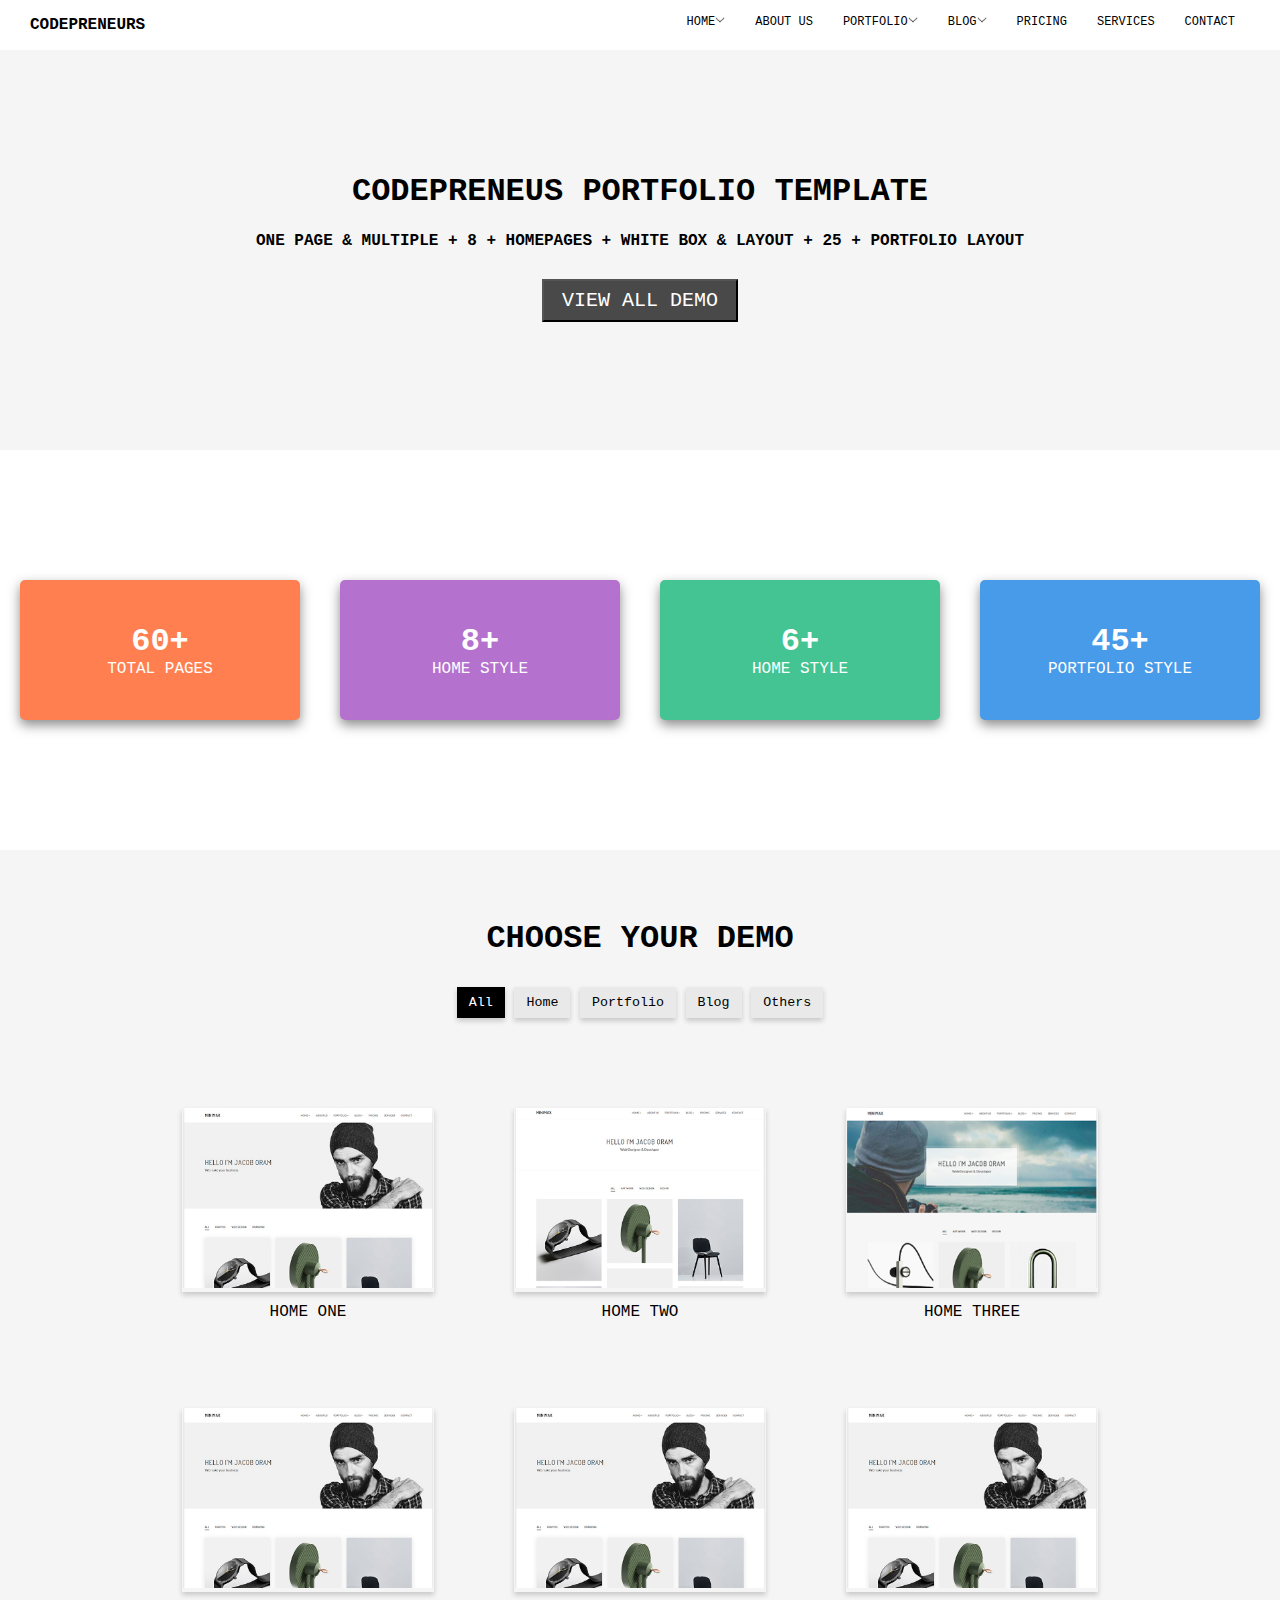
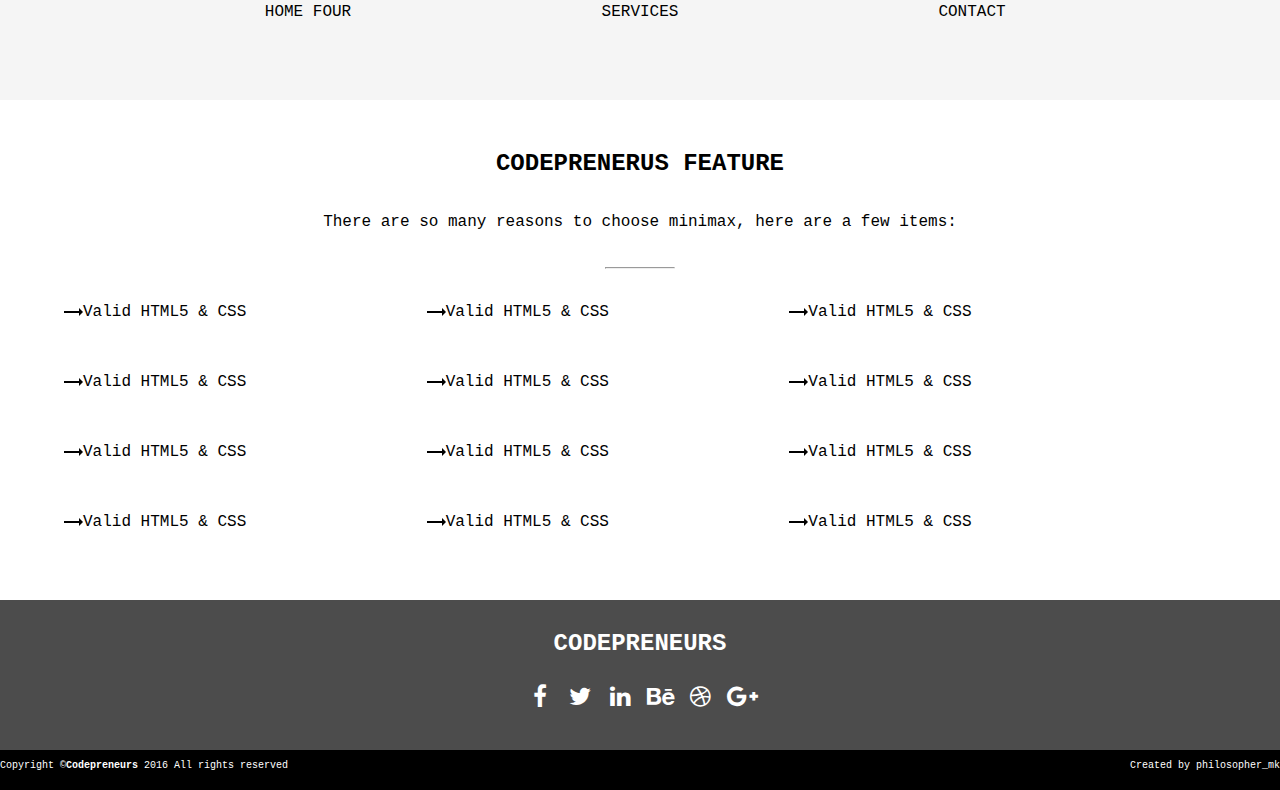
==== HTML&CSS.projects/challenge1/challenge2.html @ 4f7e5a37 "projects and apps added" ====
<!DOCTYPE html>
<html lang="en">

<head>
    <meta charset="UTF-8">
    <meta name="viewport" content="width=device-width, initial-scale=1.0">
    <meta http-equiv="X-UA-Compatible" content="ie=edge">
    <title>Codepreneurs</title>
    <link rel="stylesheet" href="https://cdnjs.cloudflare.com/ajax/libs/font-awesome/4.7.0/css/font-awesome.min.css">
    <link rel="stylesheet" href="challenge2.css" type="text/css">
</head>

<body>
    <div class="main-container">
        <div class="top">
            <p>CODEPRENEURS</p>
            <nav>
                <ul>
                    <li><a href="challenge2.html">HOME<img src="./images/drop-down-arrow-icon-25.jpg" alt=""
                                width="10px"></a>
                        <ul>
                            <li><a href="#">Link1</a></li>
                            <li><a href="#">Link2</a></li>
                            <li><a href="#">Link3</a></li>
                        </ul>
                    </li>
                    <li><a href="#">ABOUT US</a></li>
                    <li><a href="#">PORTFOLIO<img src="./images/drop-down-arrow-icon-25.jpg" alt="" width="10px"></a>
                        <ul>
                            <li><a href="#">Portfolio link</a></li>
                            <li><a href="#">Portfolio link</a></li>
                            <li><a href="#">Portfolio link</a></li>
                        </ul>
                    </li>
                    <li><a href="#">BLOG<img src="./images/drop-down-arrow-icon-25.jpg" alt="" width="10px"></a>
                        <ul>
                            <li><a href="#">Link1</a></li>
                            <li><a href="#">Link2</a></li>
                            <li><a href="#">Link3</a></li>
                        </ul>
                    </li>
                    <li><a href="#">PRICING</a></li>
                    <li><a href="#">SERVICES</a></li>
                    <li><a href="#">CONTACT</a></li>
                </ul>
            </nav>
            <div class="hamburger-menu">
                <div></div>
                <div></div>
                <div></div>
            </div>

        </div>
        <div class="codepreneus">
            <div class="template">
                <h1>CODEPRENEUS PORTFOLIO TEMPLATE</h1>
                <br>
                <h4>ONE PAGE & MULTIPLE + 8 + HOMEPAGES + WHITE BOX & LAYOUT + 25 + PORTFOLIO LAYOUT</h4>
                <br>
                <button type="button" class="btn">VIEW ALL DEMO</button>
            </div>
        </div>
        <div class="styles">
            <div class="home-styles bg-orange">
                <div class="home-styles-h">
                    <h1>60+</h1>
                    <p>TOTAL PAGES</p>
                </div>
            </div>
            <div class="home-styles bg-purple">
                <div class="home-styles-h">
                    <h1>8+</h1>
                    <p>HOME STYLE</p>
                </div>
            </div>
            <div class="home-styles bg-mint">
                <div class="home-styles-h">
                    <h1>6+</h1>
                    <p>HOME STYLE</p>
                </div>
            </div>
            <div class="home-styles bg-blue">
                <div class="home-styles-h">
                    <h1>45+</h1>
                    <p>PORTFOLIO STYLE</p>
                </div>
            </div>
        </div>
        <div class="demo">
            <div class="choose-demo">
                <h1> CHOOSE YOUR DEMO </h1>
            </div>
            <div class="choose-demo-options">
                <button type="button" class="buttons bg-black">All</button>
                <button type="button" class="buttons bg-grey">Home</button>
                <button type="button" class="buttons bg-grey">Portfolio</button>
                <button type="button" class="buttons bg-grey">Blog</button>
                <button type="button" class="buttons bg-grey">Others</button>

            </div>
            <div class="home-pages">
                <div class="home-pages-elements">
                    <img class="img" src="./images/page1.png" width="100%" height="180px" alt="">
                    <p>HOME ONE</p>
                </div>
                <div class="home-pages-elements">
                        <img  class="img" src="./images/page-2.png" width="100%" height="180px" alt="">
                        <p>HOME TWO</p>
                </div>
                <div class="home-pages-elements">
                        <img  class="img" src="./images/page-3.png" width="100%" height="180px" alt="">
                        <p>HOME THREE</p>
                </div>
                <div class="home-pages-elements">
                    <img class="img" src="./images/page1.png" width="100%" height="180px" alt="">
                    <p>HOME FOUR</p>
                </div>
                <div class="home-pages-elements">
                    <img class="img" src="./images/page1.png" width="100%" height="180px" alt="">
                    <p>SERVICES</p>
                </div>
                <div class="home-pages-elements">
                    <img class="img" src="./images/page1.png" width="100%" height="180px" alt="">
                    <p>CONTACT</p>
                </div>
            </div>

        </div>
        <div class="feature">
            <h2>CODEPRENERUS FEATURE</h2>
            <br> <br>
            <p>There are so many reasons to choose minimax, here are a few items:</p>
            <br><br>
            <hr>
            <br><br>
            <div class="feature-list">
                <div>  <img src="./images/ic_trending_flat_black_24px.png" alt="">Valid HTML5 & CSS</div>
                <div> <img src="./images/ic_trending_flat_black_24px.png" alt="">Valid HTML5 & CSS</div>
                <div> <img src="./images/ic_trending_flat_black_24px.png" alt="">Valid HTML5 & CSS</div>
                <div> <img src="./images/ic_trending_flat_black_24px.png" alt="">Valid HTML5 & CSS</div>
                <div> <img src="./images/ic_trending_flat_black_24px.png" alt="">Valid HTML5 & CSS</div>
                <div> <img src="./images/ic_trending_flat_black_24px.png" alt="">Valid HTML5 & CSS</div>
                <div> <img src="./images/ic_trending_flat_black_24px.png" alt="">Valid HTML5 & CSS</div>
                <div> <img src="./images/ic_trending_flat_black_24px.png" alt="">Valid HTML5 & CSS</div>
                <div> <img src="./images/ic_trending_flat_black_24px.png" alt="">Valid HTML5 & CSS</div>
                <div> <img src="./images/ic_trending_flat_black_24px.png" alt="">Valid HTML5 & CSS</div>
                <div> <img src="./images/ic_trending_flat_black_24px.png" alt="">Valid HTML5 & CSS</div>
                <div> <img src="./images/ic_trending_flat_black_24px.png" alt="">Valid HTML5 & CSS</div>
            </div>
        </div>
        <div class="bottom">
            <h2>CODEPRENEURS<h2>
                <br>
            <div class="info">
                <a href="https://www.facebook.com" target="_blank"><i class="fa fa-facebook icons"></i></a>
                <a href="https://www.twitter.com/" target="_blank"><i class="fa fa-twitter icons" aria-hidden="true"></i></a>
                <a href="https://www.linkedin.com/" target="_blank"><i class="fa fa-linkedin icons"></i></a>
                <a href="https://www.behance.net/" target="_blank"><i class="fa fa-behance icons"></i></a>
                <a href="https://dribbble.com/" target="_blank"><i class="fa fa-dribbble icons"></i></a>
                <a href="https://aboutme.google.com/u/0/?referer=gplus" target="_blank"><i class="fa fa-google-plus icons"></i></a>
            </div>
        </div>
        <footer>
            <div class="footer">
            <div><p>Copyright &copy;<strong>Codepreneurs</strong>  2016 All rights reserved</p></div>
            <div><p>Created by philosopher_mk</p></div>
            </div>
        </footer>
    </div>
</body>

</html>
---- HTML&CSS.projects/challenge1/challenge2.css ----
* {
    margin: 0;
    padding: 0;
    box-sizing: border-box;
    font-family: 'Courier New', Courier, monospace;
}

.top {
    width: 100%;
    max-width: 1500px;
    height: 50px;
    background-color: white;
    display: flex;
    justify-content: space-between;
    align-items: center;
}

.top p {
    font-weight: bold;
    padding: 0 30px;
}

nav {
    height: 60px;
    padding: 0 30px;
    margin-top: 30px;
}

nav ul {
    display: flex;
}

nav ul li {
    list-style: none;
    display: inline-block;
    position: relative;
}

nav ul li a {
    display: block;
    text-decoration: none;
    font-size: 12px;
    padding: 5px 15px;
    color: black;
}

nav ul li ul {
    display: none;
    position: absolute;
    background-color: white;
    text-align: center;
}

nav ul li ul li a:hover {
    background-color: #f3f3f3;
}

nav ul li:hover ul {
    display: block;
}

nav ul li:hover {
    color: grey;
}

.hamburger-menu {
    display: none;
}

.codepreneus {
    width: 100%;
    height: 400px;
    background-color: whitesmoke;
    display: flex;
    justify-content: center;
    align-items: center;
}

.template {
    text-align: center;
    line-height: 25px;
}

.btn {
    font-size: 20px;
    padding: 8px 18px;
    color: white;
    background-color: rgb(0, 0, 0, 0.7);
}

.styles {
    width: 100%;
    height: 400px;
    display: flex;
    justify-content: center;
    align-items: center;
}

.home-styles {
    width: 280px;
    height: 140px;
    margin: 0 20px;
    border-radius: 5px;
    box-shadow: 0px 5px 12px rgba(24, 23, 23, 0.5);
    display: flex;
    justify-content: center;
    align-items: center;
    background-color: white;
}

.home-styles-h {
    text-align: center;
    color: white;
}

.home-styles-h p {
    font-weight: 300;
}

.bg-orange {
    background-color: coral;
}

.bg-purple {
    background-color: rgb(148, 53, 185, 0.7);
}

.bg-mint {
    background-color: rgb(67, 196, 146);
}

.bg-blue {
    background-color: rgb(71, 155, 233);
}

.demo {
    width: 100%;
    height: 850px;
    background-color: whitesmoke;
}

.choose-demo {
    text-align: center;
    padding: 70px 0 30px 0;
}

.choose-demo h1 {
    font-weight: 600;
}

.choose-demo-options {
    text-align: center;
}

.buttons {
    border: 1px grey;
    border-radius: 0;
    padding: 8px 12px;
    box-shadow: 0px 3px 5px rgba(24, 23, 23, 0.2);
}

.bg-black {
    color: white;
    background-color: black;
}

.bg-grey {
    background-color: rgb(128, 128, 128, 0.1);
}

.home-pages {
    width: 100%;
    height: 600px;
    display: flex;
    flex-direction: row;
    flex-wrap: wrap;
    margin-top: 50px;
    justify-content: center;
}

.home-pages-elements {
    width: 300px;
    height: 230px;
    margin: 40px;
    box-shadow: 0px 3px 5px rgba(24, 23, 23, 0.2);
    text-align: center;
}

.home-pages-elements:hover {
    border: 1px solid black;
}

.img {
    object-fit: cover;
    object-position: top;
}

.home-pages-elements p {
    font-weight: 300;
    padding: 10px 30px;
}

.feature {
    width: 100%;
    height: 500px;
    background-color: white;
    text-align: center;
    padding-top: 50px;
    position: relative;
}

.feature hr {
    width: 70px;
    position: absolute;
    left: calc( 50% - 35px);
}

.feature-list {
    width: 90%;
    display: grid;
    grid-template-columns: repeat(3, 1fr);
    grid-auto-rows: minmax(70px, auto);
    text-align: left;
    padding-left: 5%;
}

.bottom {
    width: 100%;
    height: 150px;
    text-align: center;
    background-color: rgb(0, 0, 0, 0.7);
    padding-top: 30px;
}

.bottom h2 {
    font-weight: bold;
    color: white;
}

.twitter {
    background-color: rgba(24, 23, 23, 0.2);
}

.icons {
    color: white;
    height: 100%;
    width: 2%;
}

footer {
    background-color: black;
    height: 40px;
    font-size: 10px;
}

footer p {
    color: white;
}

.footer {
    display: flex;
    justify-content: space-between;
    align-items: center;
    padding: 10px 0;
}

.codepreneus-bold {
    font-weight: bolder;
}

@media (max-width: 1439px) and (min-width: 769px) {
    .home-pages-elements {
        width: 252px;
        height: 184px;
    }
    .img {
        width: 250px;
        height: 180px;
    }
}

@media (max-width: 768px) and (min-width: 426px) {
    .home-pages-elements {
        width: 202px;
        height: 132px;
    }
    .img {
        width: 200px;
        height: 130px;
    }
    nav ul li a {
        padding: 5px 5px;
    }
    .feature-list div {
        font-size: 12px;
    }
}

@media (max-width: 425px) and (min-width: 376px) {
    .home-pages-elements {
        width: 122px;
        height: 102px;
        margin: 20px;

    }
    .img {
        width: 120px;
        height: 100px;
    }
    
    .feature-list div {
        font-size: 10px;
    }
    nav ul {
        display: none;
    }
    .hamburger-menu {
        display: block;
    }
    .hamburger-menu div {
        width: 35px;
        height: 5px;
        background-color: rgb(7, 7, 7, 0.8);
        margin: 6px 10px;
    }
    .info a {
        padding: 3px;
    }
    footer {
        height: 18px;
    }
    .footer {
        font-size: 8px;
        padding:5px 2px ;
      

    }


}
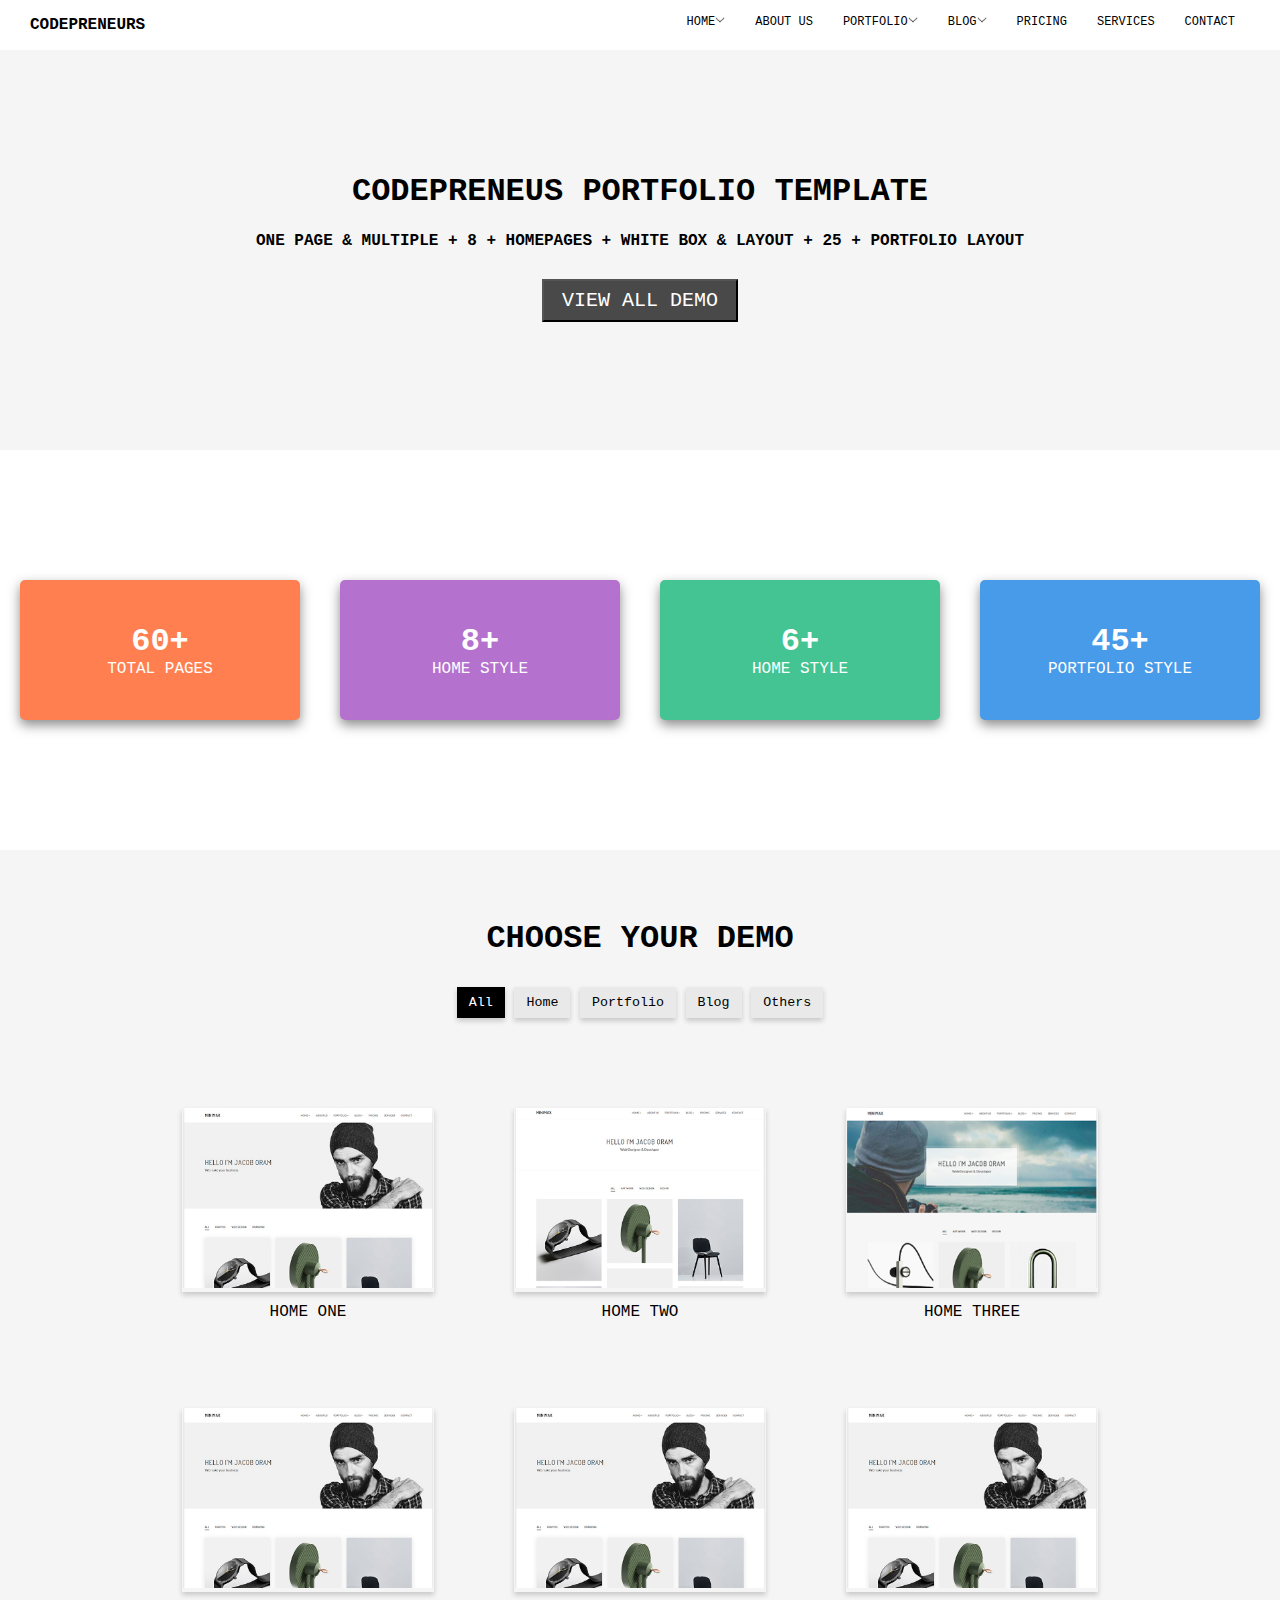
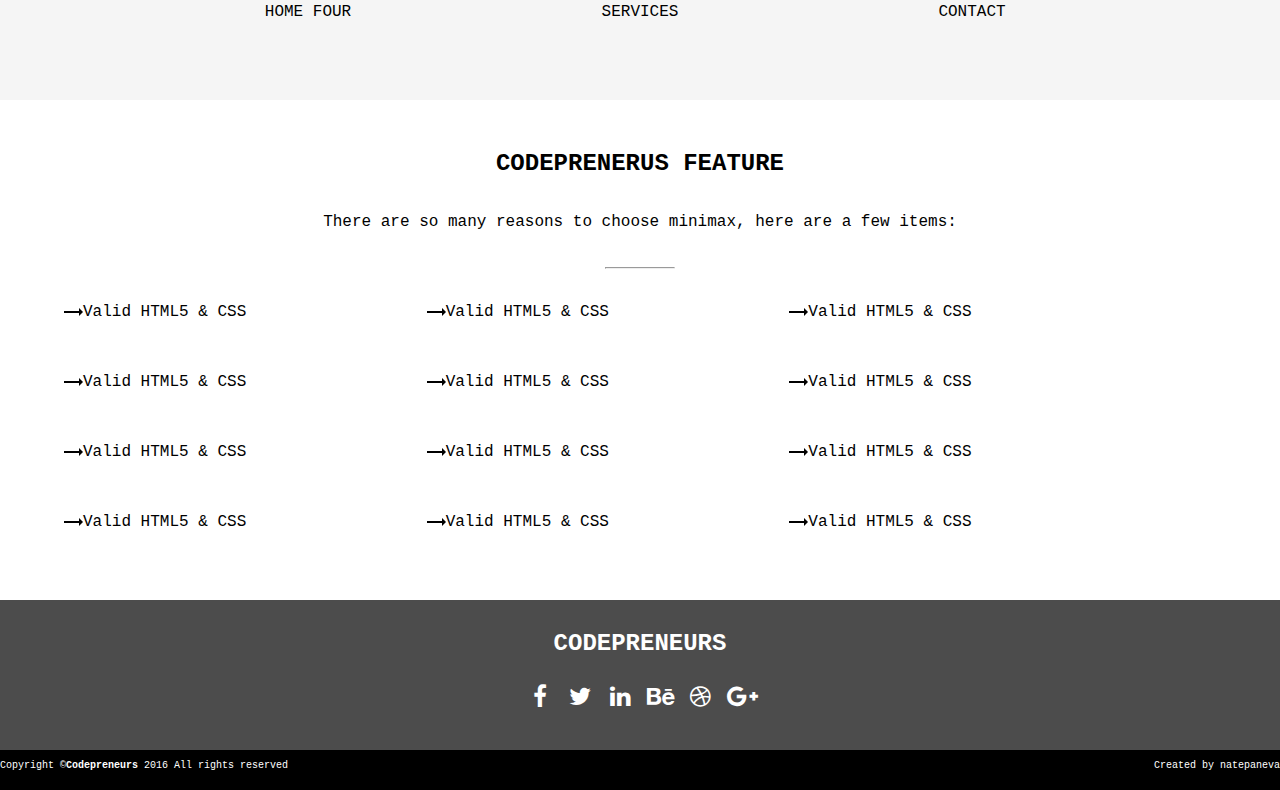
==== commit 0426b6f1: "projects and apps added" ====
--- a/HTML&CSS.projects/challenge1/challenge2.html
+++ b/HTML&CSS.projects/challenge1/challenge2.html
@@ -163,7 +163,7 @@
         <footer>
             <div class="footer">
             <div><p>Copyright &copy;<strong>Codepreneurs</strong>  2016 All rights reserved</p></div>
-            <div><p>Created by philosopher_mk</p></div>
+            <div><p>Created by natepaneva</p></div>
             </div>
         </footer>
     </div>
